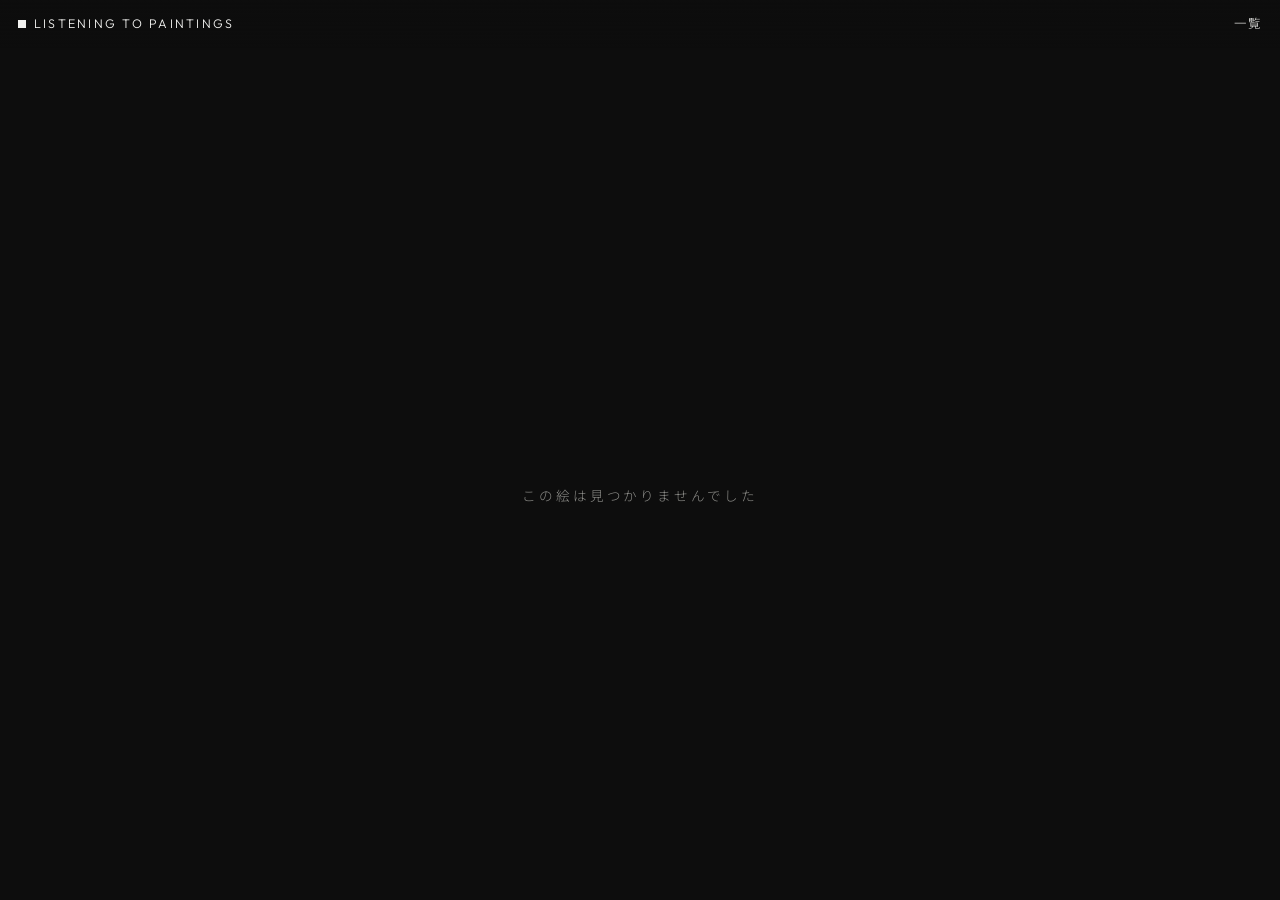
==== play.html @ 1481f017 "Add files via upload" ====
<!doctype html>
<html lang="ja">
<head>
<meta charset="utf-8">
<meta name="viewport" content="width=device-width, initial-scale=1, viewport-fit=cover">
<meta name="theme-color" content="#0D0D0D">
<title>絵画を聴く</title>
<link rel="stylesheet" href="style.css">
</head>
<body>
<div class="bar"><a class="brand" href="index.html">LISTENING TO PAINTINGS</a><a href="index.html" aria-label="絵の一覧へ">一覧</a></div>
<main class="stage">
  <section class="art">
    <img id="picture" alt="">
    <p class="cap" id="caption"></p>
  </section>
  <section class="ctl">
    <button id="b" class="play" aria-label="聴く"><svg viewBox="0 0 24 24" fill="currentColor"><path d="M8 5.5v13l11-6.5z"/></svg></button>
    <p id="st" class="state" role="status" aria-live="polite">イヤホンをつけて、絵に向けて持つ</p>
    <ul class="how" id="how" hidden>
      <li><svg viewBox="0 0 40 40" fill="none" stroke="currentColor" stroke-width="1.5" stroke-linecap="round" stroke-linejoin="round"><rect x="15" y="10" width="10" height="18" rx="2"/><path d="M8 20a12 12 0 0 1 4-9M32 20a12 12 0 0 1-4 9"/><path d="M12 11l-.5 3.5L15 14M28 29l.5-3.5L25 26"/></svg>向き</li>
      <li><svg viewBox="0 0 40 40" fill="none" stroke="currentColor" stroke-width="1.5" stroke-linecap="round" stroke-linejoin="round"><rect x="15" y="11" width="10" height="18" rx="2" transform="rotate(-18 20 20)"/><path d="M6 31h28M9 28l-3 3 3 3M31 28l3 3-3 3"/></svg>傾き</li>
      <li><svg viewBox="0 0 40 40" fill="none" stroke="currentColor" stroke-width="1.5" stroke-linecap="round" stroke-linejoin="round"><path d="M14 30l6-20h4l-4 20z"/><path d="M28 24V8M24 12l4-4 4 4"/></svg>奥へ</li>
    </ul>
    <button id="z" class="link" hidden>正面をここにする</button>
  </section>
</main>
<script src="exhibit.js"></script>
<script src="audio.js"></script>
<script>
  // 音は絵の中の位置に置いたまま、その場で3Dに配置して鳴らす（HRTF）。
  // スマホの向き：聴く向き／左右の傾き：聴く点が左右にずれる／前に倒す：聴く点が絵の奥へ進む
  const $ = (id) => document.getElementById(id);
  const clamp = (v, a, b) => Math.max(a, Math.min(b, v));
  const ICON = { play: '<svg viewBox="0 0 24 24" fill="currentColor"><path d="M8 5.5v13l11-6.5z"/></svg>', stop: '<svg viewBox="0 0 24 24" fill="currentColor"><rect x="7" y="7" width="10" height="10" rx="1"/></svg>' };
  const setBtn = (on) => { $('b').dataset.on = on ? '1' : ''; $('b').innerHTML = on ? ICON.stop : ICON.play; $('b').setAttribute('aria-label', on ? '止める' : '聴く'); };
  const say = (t) => { $('st').innerHTML = t; };
  let lock = null;
  const keepAwake = async () => { try { if ('wakeLock' in navigator) lock = await navigator.wakeLock.request('screen'); } catch (e) { } };
  document.addEventListener('visibilitychange', () => { if (lock && document.visibilityState === 'visible') keepAwake(); });

  Exhibit.load().then(async (d) => {
    const id = new URLSearchParams(location.search).get('w');
    const i = d.works.findIndex((w) => w.id === id);
    const w = d.works[i];
    if (!w) { say('この絵は見つかりませんでした'); $('b').hidden = true; return; }
    document.title = w.title + '｜絵画を聴く';
    $('caption').innerHTML = `<span class="ti">${Exhibit.esc(w.title)}</span><span class="ar">${Exhibit.esc(w.artist)}　${Exhibit.esc(w.year || '')}</span>`;
    if (w.files.image) { $('picture').src = w.files.image; $('picture').alt = w.artist + '《' + w.title + '》'; }
    const cond = Exhibit.condition(d, i);
    if (cond === 'picture') { $('b').hidden = true; say('この絵は、音なしでご覧ください'); return; }

    // 設定と音のファイルがない絵は、書き出した音をそのまま鳴らす
    if (!w.files.work) {
      const src = cond === 'guide' ? w.files.guide : w.files.mix;
      if (!src) { $('b').hidden = true; say('音がまだありません'); return; }
      const a = new Audio(src);
      $('b').addEventListener('click', () => { if (a.paused) { a.play(); keepAwake(); } else a.pause(); });
      a.addEventListener('play', () => { setBtn(true); say('<b>聴いています</b>'); });
      a.addEventListener('pause', () => { setBtn(false); say(''); });
      a.addEventListener('ended', () => { setBtn(false); say('終わりました'); });
      return;
    }

    const work = await (await fetch(w.files.work, { cache: 'no-store' })).json();
    const base = 'works/' + w.id + '/';
    const engine = new Engine();
    const listener = { x: 0.5, y: 1, z: 0 };
    const reach = Math.min(150, Math.max(10, ...(work.sounds || []).filter((s) => s.pos && Number(s.dist) <= 150).map((s) => Number(s.dist)))); // 傾けて進める奥行きの基準：置いた音のうちいちばん遠いもの（150 m まで）
    let heading = 0, zero = null, playing = false, sensor = true, last = '';
    const opt = () => ({ listener, cond: cond === 'guide' ? 'guide' : 'all', mutes: {}, heading, loopGuide: false });
    let queued = false;
    const refresh = () => {
      if (queued) return; queued = true;
      requestAnimationFrame(() => {
        queued = false;
        if (!playing) return;
        engine.update(work, opt());
        const t = !sensor ? '<b>聴いています</b>' : listener.z > 1 ? '<b>絵の奥へ</b>' : '<b>聴いています</b>';
        if (t !== last) { last = t; say(t); }
      });
    };
    function onOrient(e) {
      if (e.alpha == null) return;
      const a = typeof e.webkitCompassHeading === 'number' ? e.webkitCompassHeading : 360 - e.alpha; // 時計回りの方位
      if (!zero) zero = { a, b: e.beta || 0 };
      heading = ((a - zero.a + 540) % 360) - 180;
      listener.x = 0.5 + clamp((e.gamma || 0) / 40, -1, 1) * window.SENSOR.tiltX;
      listener.z = clamp((zero.b - (e.beta || 0)) / 30, 0, 1) * window.SENSOR.depthMax * reach;
      refresh();
    }

    $('b').addEventListener('click', async () => {
      if (playing) { engine.stop(); playing = false; setBtn(false); $('how').hidden = true; $('z').hidden = true; last = ''; say('イヤホンをつけて、絵に向けて持つ'); return; }
      $('b').disabled = true; say('読み込んでいます');
      try {
        // iPhone は、タップした瞬間に音の開始と向きのセンサーの許可を求める必要がある
        const ctx = engine.ensure(); ctx.resume();
        const perm = (typeof DeviceOrientationEvent !== 'undefined' && typeof DeviceOrientationEvent.requestPermission === 'function')
          ? DeviceOrientationEvent.requestPermission().catch(() => 'denied') : Promise.resolve('granted');
        sensor = (await perm) === 'granted';
        const files = [...(work.sounds || []).map((s) => s.file), work.guide && work.guide.file].filter(Boolean);
        await Promise.all(files.map((f) => engine.load(f, base + f.split('/').map(encodeURIComponent).join('/')).catch(() => null)));
        engine.play(work, opt());
        playing = true; keepAwake();
        $('b').disabled = false; setBtn(true);
        $('how').hidden = !sensor; $('z').hidden = !sensor;
        if (sensor) window.addEventListener('deviceorientation', onOrient);
        refresh();
      } catch (err) { $('b').disabled = false; setBtn(false); say('音を鳴らせませんでした'); }
    });
    $('z').addEventListener('click', () => { zero = null; last = ''; say('<b>正面を合わせました</b>'); });
  });
</script>
</body>
</html>
---- style.css ----
@import url('https://fonts.googleapis.com/css2?family=Outfit:wght@300;400;500&family=Noto+Sans+JP:wght@300;400;500&display=swap');
/* 展示のページ（スマホ）。暗幕の中で使うので暗い画面。絵が主役で、文字は最小限 */
:root { --bg: #0D0D0D; --fg: #F2F2F0; --muted: #8C8C88; --line: rgba(255,255,255,.14); --glass: rgba(255,255,255,.08); }
* { box-sizing: border-box; }
html { -webkit-text-size-adjust: 100%; }
body { margin: 0; background: var(--bg); color: var(--fg); font-family: 'Outfit', 'Noto Sans JP', 'Hiragino Sans', sans-serif; font-weight: 300; letter-spacing: .06em; line-height: 1.6; min-height: 100svh; }
a { color: inherit; text-decoration: none; }
[hidden] { display: none !important; }
.muted { color: var(--muted); }

/* 上の帯 */
.bar { position: fixed; inset: 0 0 auto 0; z-index: 5; display: flex; justify-content: space-between; align-items: center;
  padding: max(14px, env(safe-area-inset-top)) 18px 14px; font-size: .78rem; letter-spacing: .18em;
  background: linear-gradient(rgba(13,13,13,.85), rgba(13,13,13,0)); }
.bar .brand { display: flex; align-items: center; gap: 8px; }
.bar .brand::before { content: ''; width: 8px; height: 8px; background: var(--fg); }

/* 入口 */
.home { padding: calc(64px + env(safe-area-inset-top)) 18px 48px; max-width: 620px; margin: 0 auto; }
.home h1 { font-weight: 300; font-size: 2.1rem; letter-spacing: .12em; margin: 18px 0 4px; }
.home .sub { color: var(--muted); font-size: .8rem; letter-spacing: .2em; margin: 0 0 28px; }
.walk { display: flex; justify-content: space-between; align-items: center; padding: 20px 22px; border-radius: 999px; background: var(--fg); color: var(--bg); font-weight: 400; letter-spacing: .14em; margin-bottom: 34px; }
.walk span:last-child { font-family: 'Outfit'; }
.list { display: grid; gap: 22px; }
.item { display: block; }
.item img { width: 100%; aspect-ratio: 16 / 10; object-fit: cover; display: block; border-radius: 4px; }
.item .t { display: flex; gap: 12px; align-items: baseline; margin-top: 10px; }
.item .n { font-family: 'Outfit'; color: var(--muted); font-size: .8rem; }
.item .ti { font-size: .95rem; }
.item .ar { color: var(--muted); font-size: .75rem; margin-left: auto; white-space: nowrap; }
details.staff { margin-top: 40px; font-size: .78rem; color: var(--muted); }
details.staff summary { cursor: pointer; padding: 6px 0; }
input { font: inherit; width: 100%; background: var(--glass); color: var(--fg); border: 1px solid var(--line); border-radius: 10px; padding: 12px 14px; margin-top: 8px; }

/* 絵の画面（絵ごと／歩いてまわる） */
.stage { min-height: 100svh; display: flex; flex-direction: column; }
.art { position: relative; padding-top: calc(52px + env(safe-area-inset-top)); }
.art img { width: 100%; max-height: 58svh; object-fit: contain; display: block; background: #000; }
.art .cap { padding: 16px 22px 0; }
.art .ti { font-size: 1.15rem; font-weight: 400; letter-spacing: .08em; display: block; line-height: 1.5; }
.art .ar { color: var(--muted); font-size: .75rem; letter-spacing: .12em; }
.ctl { flex: 1; display: flex; flex-direction: column; align-items: center; justify-content: center; gap: 18px; padding: 22px 22px calc(28px + env(safe-area-inset-bottom)); }

/* 丸いボタン */
.play { width: 96px; height: 96px; border-radius: 50%; border: 0; background: var(--fg); color: var(--bg); display: grid; place-items: center; cursor: pointer; -webkit-tap-highlight-color: transparent; transition: transform .1s; position: relative; }
.play:active { transform: scale(.96); }
.play svg { width: 34px; height: 34px; }
.play[data-on="1"] { background: transparent; color: var(--fg); box-shadow: inset 0 0 0 1px var(--line); }
.play[data-on="1"]::after { content: ''; position: absolute; inset: -10px; border-radius: 50%; border: 1px solid var(--fg); opacity: .5; animation: ring 2.4s ease-out infinite; }
.play[disabled] { opacity: .5; }
@keyframes ring { 0% { transform: scale(.9); opacity: .6; } 100% { transform: scale(1.35); opacity: 0; } }

/* 状態（ひとこと） */
.state { font-size: .85rem; letter-spacing: .22em; color: var(--muted); min-height: 1.4em; text-align: center; }
.state b { color: var(--fg); font-weight: 400; }

/* 動かしかた（アイコンとひとこと） */
.how { display: flex; gap: 26px; justify-content: center; margin: 0; padding: 0; list-style: none; }
.how li { display: flex; flex-direction: column; align-items: center; gap: 6px; font-size: .68rem; letter-spacing: .16em; color: var(--muted); }
.how svg { width: 30px; height: 30px; color: var(--fg); opacity: .85; }
.link { background: none; border: 0; color: var(--muted); font: inherit; font-size: .72rem; letter-spacing: .18em; padding: 8px; cursor: pointer; text-decoration: underline; text-underline-offset: 4px; }

/* 歩いてまわる：探しているあいだ */
.seek { flex: 1; display: flex; flex-direction: column; align-items: center; justify-content: center; gap: 28px; padding: 80px 24px; text-align: center; }
.radar { width: 140px; height: 140px; border-radius: 50%; position: relative; }
.radar::before, .radar::after { content: ''; position: absolute; inset: 0; border-radius: 50%; border: 1px solid var(--fg); animation: ring 2.6s ease-out infinite; }
.radar::after { animation-delay: 1.3s; }
.radar i { position: absolute; inset: 62px; border-radius: 50%; background: var(--fg); }
.seek .msg { font-size: 1rem; letter-spacing: .2em; }
@media (prefers-reduced-motion: reduce) { .radar::before, .radar::after, .play::after { animation: none; } }

/* 設営の画面 */
.setup { margin: 0 18px 40px; padding: 18px; border-radius: 14px; background: #1A1A1A; font-size: .8rem; letter-spacing: .04em; }
.setup h2 { font-size: .9rem; font-weight: 500; margin: 0 0 8px; }
table.bt { width: 100%; border-collapse: collapse; }
table.bt td, table.bt th { border-bottom: 1px solid var(--line); padding: 8px 4px; text-align: left; font-weight: 300; }
.sbtn { background: var(--glass); color: var(--fg); border: 1px solid var(--line); border-radius: 999px; padding: 6px 14px; font: inherit; cursor: pointer; }
input.th { width: 5.2em; display: inline-block; padding: 6px 8px; margin: 0 4px; }
.debug { font-family: 'Outfit'; color: var(--muted); margin-top: 8px; }

/* QRの一覧（印刷） */
.qr-grid { display: grid; grid-template-columns: repeat(auto-fill, minmax(220px, 1fr)); gap: 16px; max-width: 980px; margin: 0 auto; }
.qr-grid .card { margin: 0; text-align: center; background: #fff; color: #000; padding: 16px; border-radius: 12px; }
.qr-grid svg { width: 180px; height: 180px; }
@media print { body { background: #fff; color: #000; } .noprint { display: none; } .qr-grid .card { break-inside: avoid; border: 1px solid #ddd; } }
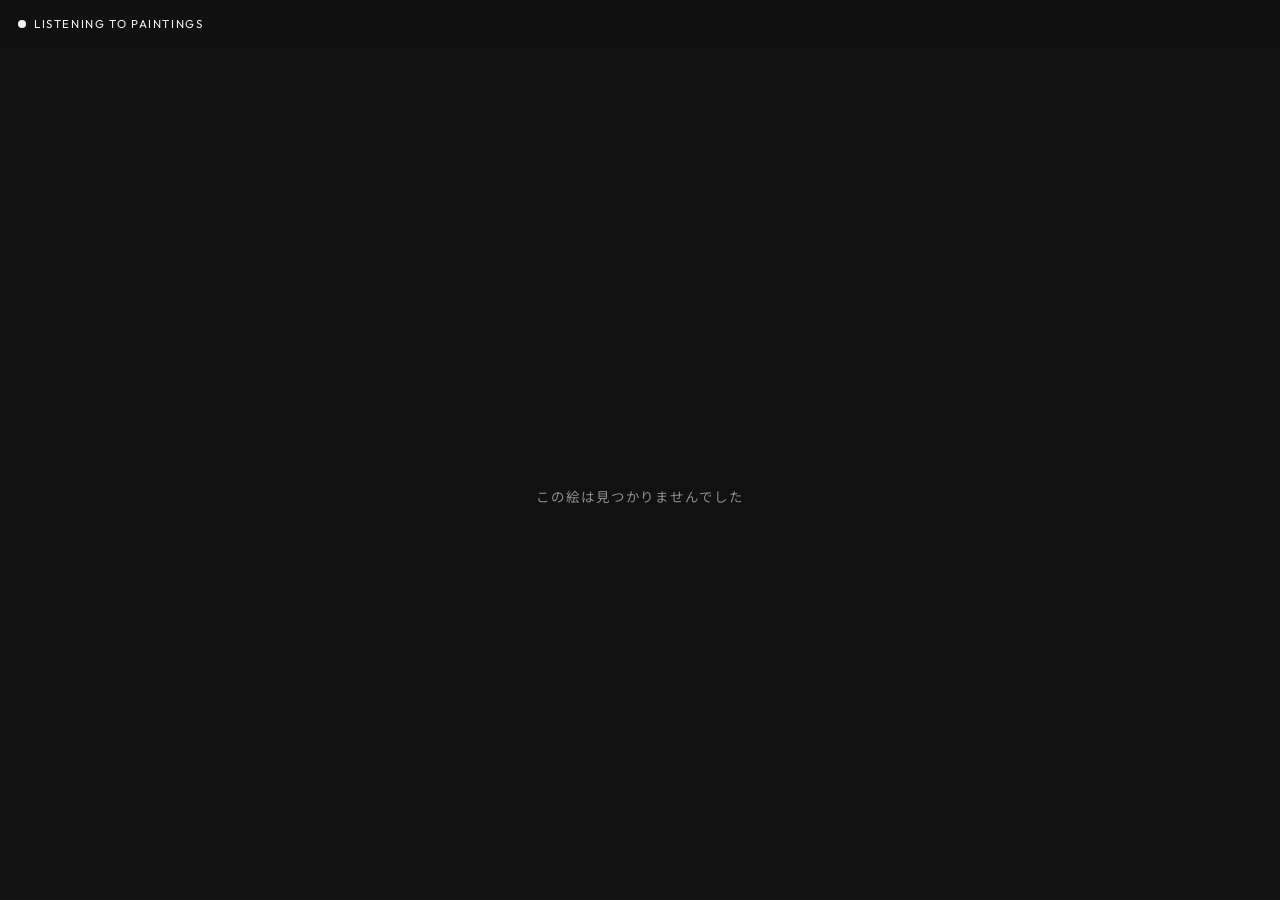
==== commit 649d9464: "Add files via upload" ====
--- a/play.html
+++ b/play.html
@@ -3,12 +3,12 @@
 <head>
 <meta charset="utf-8">
 <meta name="viewport" content="width=device-width, initial-scale=1, viewport-fit=cover">
-<meta name="theme-color" content="#0D0D0D">
+<meta name="theme-color" content="#111111">
 <title>絵画を聴く</title>
 <link rel="stylesheet" href="style.css">
 </head>
 <body>
-<div class="bar"><a class="brand" href="index.html">LISTENING TO PAINTINGS</a><a href="index.html" aria-label="絵の一覧へ">一覧</a></div>
+<div class="bar"><span class="brand">LISTENING TO PAINTINGS</span></div>
 <main class="stage">
   <section class="art">
     <img id="picture" alt="">
--- a/style.css
+++ b/style.css
@@ -1,44 +1,46 @@
 @import url('https://fonts.googleapis.com/css2?family=Outfit:wght@300;400;500&family=Noto+Sans+JP:wght@300;400;500&display=swap');
-/* 展示のページ（スマホ）。暗幕の中で使うので暗い画面。絵が主役で、文字は最小限 */
-:root { --bg: #0D0D0D; --fg: #F2F2F0; --muted: #8C8C88; --line: rgba(255,255,255,.14); --glass: rgba(255,255,255,.08); }
+/* 展示のページ（スマホ）。暗幕の中で使うので暗い画面。絵が主役で、文字は最小限。
+   書体・字間・角の丸み・面の重ね方は、参考サイトの雰囲気を手がかりにした */
+:root { --bg: #111111; --card: #1B1B1B; --fg: #F2F2F0; --muted: #8E8E8A; --line: rgba(255,255,255,.10); --glass: rgba(255,255,255,.06); --r: 16px; }
 * { box-sizing: border-box; }
 html { -webkit-text-size-adjust: 100%; }
-body { margin: 0; background: var(--bg); color: var(--fg); font-family: 'Outfit', 'Noto Sans JP', 'Hiragino Sans', sans-serif; font-weight: 300; letter-spacing: .06em; line-height: 1.6; min-height: 100svh; }
+body { margin: 0; background: var(--bg); color: var(--fg); font-family: 'Outfit', 'Noto Sans JP', 'Hiragino Sans', sans-serif; font-weight: 400; letter-spacing: .05em; line-height: 1.7; min-height: 100svh; }
 a { color: inherit; text-decoration: none; }
 [hidden] { display: none !important; }
 .muted { color: var(--muted); }
 
 /* 上の帯 */
 .bar { position: fixed; inset: 0 0 auto 0; z-index: 5; display: flex; justify-content: space-between; align-items: center;
-  padding: max(14px, env(safe-area-inset-top)) 18px 14px; font-size: .78rem; letter-spacing: .18em;
-  background: linear-gradient(rgba(13,13,13,.85), rgba(13,13,13,0)); }
+  padding: max(14px, env(safe-area-inset-top)) 18px 14px; font-size: .72rem; letter-spacing: .14em;
+  background: linear-gradient(rgba(17,17,17,.9), rgba(17,17,17,0)); }
+.bar a:last-child:not(.brand) { padding: 6px 14px; border-radius: 999px; background: var(--glass); }
 .bar .brand { display: flex; align-items: center; gap: 8px; }
-.bar .brand::before { content: ''; width: 8px; height: 8px; background: var(--fg); }
+.bar .brand::before { content: ''; width: 8px; height: 8px; border-radius: 50%; background: var(--fg); }
 
 /* 入口 */
 .home { padding: calc(64px + env(safe-area-inset-top)) 18px 48px; max-width: 620px; margin: 0 auto; }
-.home h1 { font-weight: 300; font-size: 2.1rem; letter-spacing: .12em; margin: 18px 0 4px; }
-.home .sub { color: var(--muted); font-size: .8rem; letter-spacing: .2em; margin: 0 0 28px; }
-.walk { display: flex; justify-content: space-between; align-items: center; padding: 20px 22px; border-radius: 999px; background: var(--fg); color: var(--bg); font-weight: 400; letter-spacing: .14em; margin-bottom: 34px; }
+.home h1 { font-weight: 400; font-size: 1.9rem; letter-spacing: .1em; margin: 18px 0 4px; }
+.home .sub { color: var(--muted); font-size: .78rem; letter-spacing: .12em; margin: 0 0 24px; }
+.walk { display: flex; justify-content: space-between; align-items: center; padding: 18px 22px; border-radius: 999px; background: var(--fg); color: var(--bg); font-weight: 500; letter-spacing: .1em; margin-bottom: 30px; }
 .walk span:last-child { font-family: 'Outfit'; }
-.list { display: grid; gap: 22px; }
-.item { display: block; }
-.item img { width: 100%; aspect-ratio: 16 / 10; object-fit: cover; display: block; border-radius: 4px; }
-.item .t { display: flex; gap: 12px; align-items: baseline; margin-top: 10px; }
-.item .n { font-family: 'Outfit'; color: var(--muted); font-size: .8rem; }
-.item .ti { font-size: .95rem; }
+.list { display: grid; gap: 14px; }
+.item { display: block; background: var(--card); border-radius: var(--r); padding: 10px 10px 14px; }
+.item img { width: 100%; aspect-ratio: 16 / 10; object-fit: cover; display: block; border-radius: 10px; }
+.item .t { display: flex; gap: 10px; align-items: baseline; margin: 12px 4px 0; }
+.item .n { font-family: 'Outfit'; color: var(--muted); font-size: .75rem; }
+.item .ti { font-size: .92rem; }
 .item .ar { color: var(--muted); font-size: .75rem; margin-left: auto; white-space: nowrap; }
 details.staff { margin-top: 40px; font-size: .78rem; color: var(--muted); }
 details.staff summary { cursor: pointer; padding: 6px 0; }
-input { font: inherit; width: 100%; background: var(--glass); color: var(--fg); border: 1px solid var(--line); border-radius: 10px; padding: 12px 14px; margin-top: 8px; }
+input { font: inherit; width: 100%; background: var(--glass); color: var(--fg); border: 1px solid var(--line); border-radius: 12px; padding: 12px 14px; margin-top: 8px; }
 
 /* 絵の画面（絵ごと／歩いてまわる） */
 .stage { min-height: 100svh; display: flex; flex-direction: column; }
 .art { position: relative; padding-top: calc(52px + env(safe-area-inset-top)); }
-.art img { width: 100%; max-height: 58svh; object-fit: contain; display: block; background: #000; }
+.art img { width: calc(100% - 24px); margin: 0 12px; max-height: 58svh; object-fit: contain; display: block; background: #000; border-radius: 12px; }
 .art .cap { padding: 16px 22px 0; }
-.art .ti { font-size: 1.15rem; font-weight: 400; letter-spacing: .08em; display: block; line-height: 1.5; }
-.art .ar { color: var(--muted); font-size: .75rem; letter-spacing: .12em; }
+.art .ti { font-size: 1.1rem; font-weight: 500; letter-spacing: .06em; display: block; line-height: 1.5; }
+.art .ar { color: var(--muted); font-size: .74rem; letter-spacing: .08em; }
 .ctl { flex: 1; display: flex; flex-direction: column; align-items: center; justify-content: center; gap: 18px; padding: 22px 22px calc(28px + env(safe-area-inset-bottom)); }
 
 /* 丸いボタン */
@@ -51,14 +53,14 @@
 @keyframes ring { 0% { transform: scale(.9); opacity: .6; } 100% { transform: scale(1.35); opacity: 0; } }
 
 /* 状態（ひとこと） */
-.state { font-size: .85rem; letter-spacing: .22em; color: var(--muted); min-height: 1.4em; text-align: center; }
+.state { font-size: .84rem; letter-spacing: .14em; color: var(--muted); min-height: 1.4em; text-align: center; }
 .state b { color: var(--fg); font-weight: 400; }
 
 /* 動かしかた（アイコンとひとこと） */
-.how { display: flex; gap: 26px; justify-content: center; margin: 0; padding: 0; list-style: none; }
-.how li { display: flex; flex-direction: column; align-items: center; gap: 6px; font-size: .68rem; letter-spacing: .16em; color: var(--muted); }
+.how { display: flex; gap: 10px; justify-content: center; margin: 0; padding: 0; list-style: none; }
+.how li { display: flex; flex-direction: column; align-items: center; gap: 6px; font-size: .68rem; letter-spacing: .1em; color: var(--muted); background: var(--card); border-radius: var(--r); padding: 12px 14px 10px; min-width: 76px; }
 .how svg { width: 30px; height: 30px; color: var(--fg); opacity: .85; }
-.link { background: none; border: 0; color: var(--muted); font: inherit; font-size: .72rem; letter-spacing: .18em; padding: 8px; cursor: pointer; text-decoration: underline; text-underline-offset: 4px; }
+.link { background: var(--glass); border: 0; color: var(--muted); font: inherit; font-size: .72rem; letter-spacing: .1em; padding: 8px 16px; border-radius: 999px; cursor: pointer; }
 
 /* 歩いてまわる：探しているあいだ */
 .seek { flex: 1; display: flex; flex-direction: column; align-items: center; justify-content: center; gap: 28px; padding: 80px 24px; text-align: center; }
@@ -66,11 +68,11 @@
 .radar::before, .radar::after { content: ''; position: absolute; inset: 0; border-radius: 50%; border: 1px solid var(--fg); animation: ring 2.6s ease-out infinite; }
 .radar::after { animation-delay: 1.3s; }
 .radar i { position: absolute; inset: 62px; border-radius: 50%; background: var(--fg); }
-.seek .msg { font-size: 1rem; letter-spacing: .2em; }
+.seek .msg { font-size: .98rem; letter-spacing: .14em; }
 @media (prefers-reduced-motion: reduce) { .radar::before, .radar::after, .play::after { animation: none; } }
 
 /* 設営の画面 */
-.setup { margin: 0 18px 40px; padding: 18px; border-radius: 14px; background: #1A1A1A; font-size: .8rem; letter-spacing: .04em; }
+.setup { margin: 0 18px 40px; padding: 18px; border-radius: var(--r); background: var(--card); font-size: .8rem; letter-spacing: .04em; }
 .setup h2 { font-size: .9rem; font-weight: 500; margin: 0 0 8px; }
 table.bt { width: 100%; border-collapse: collapse; }
 table.bt td, table.bt th { border-bottom: 1px solid var(--line); padding: 8px 4px; text-align: left; font-weight: 300; }
@@ -83,3 +85,9 @@
 .qr-grid .card { margin: 0; text-align: center; background: #fff; color: #000; padding: 16px; border-radius: 12px; }
 .qr-grid svg { width: 180px; height: 180px; }
 @media print { body { background: #fff; color: #000; } .noprint { display: none; } .qr-grid .card { break-inside: avoid; border: 1px solid #ddd; } }
+.sbtn, table.bt th, table.bt td:nth-child(2) { white-space: nowrap; }
+.setup table.bt td:last-child { width: 1%; text-align: right; }
+/* 歩いてまわる：絵の前では題名を大きく出す */
+#art { padding-top: calc(120px + env(safe-area-inset-top)); text-align: center; }
+#art .cap { padding: 0 24px; }
+#art .ti { font-size: 1.6rem; line-height: 1.5; margin-bottom: 10px; }
